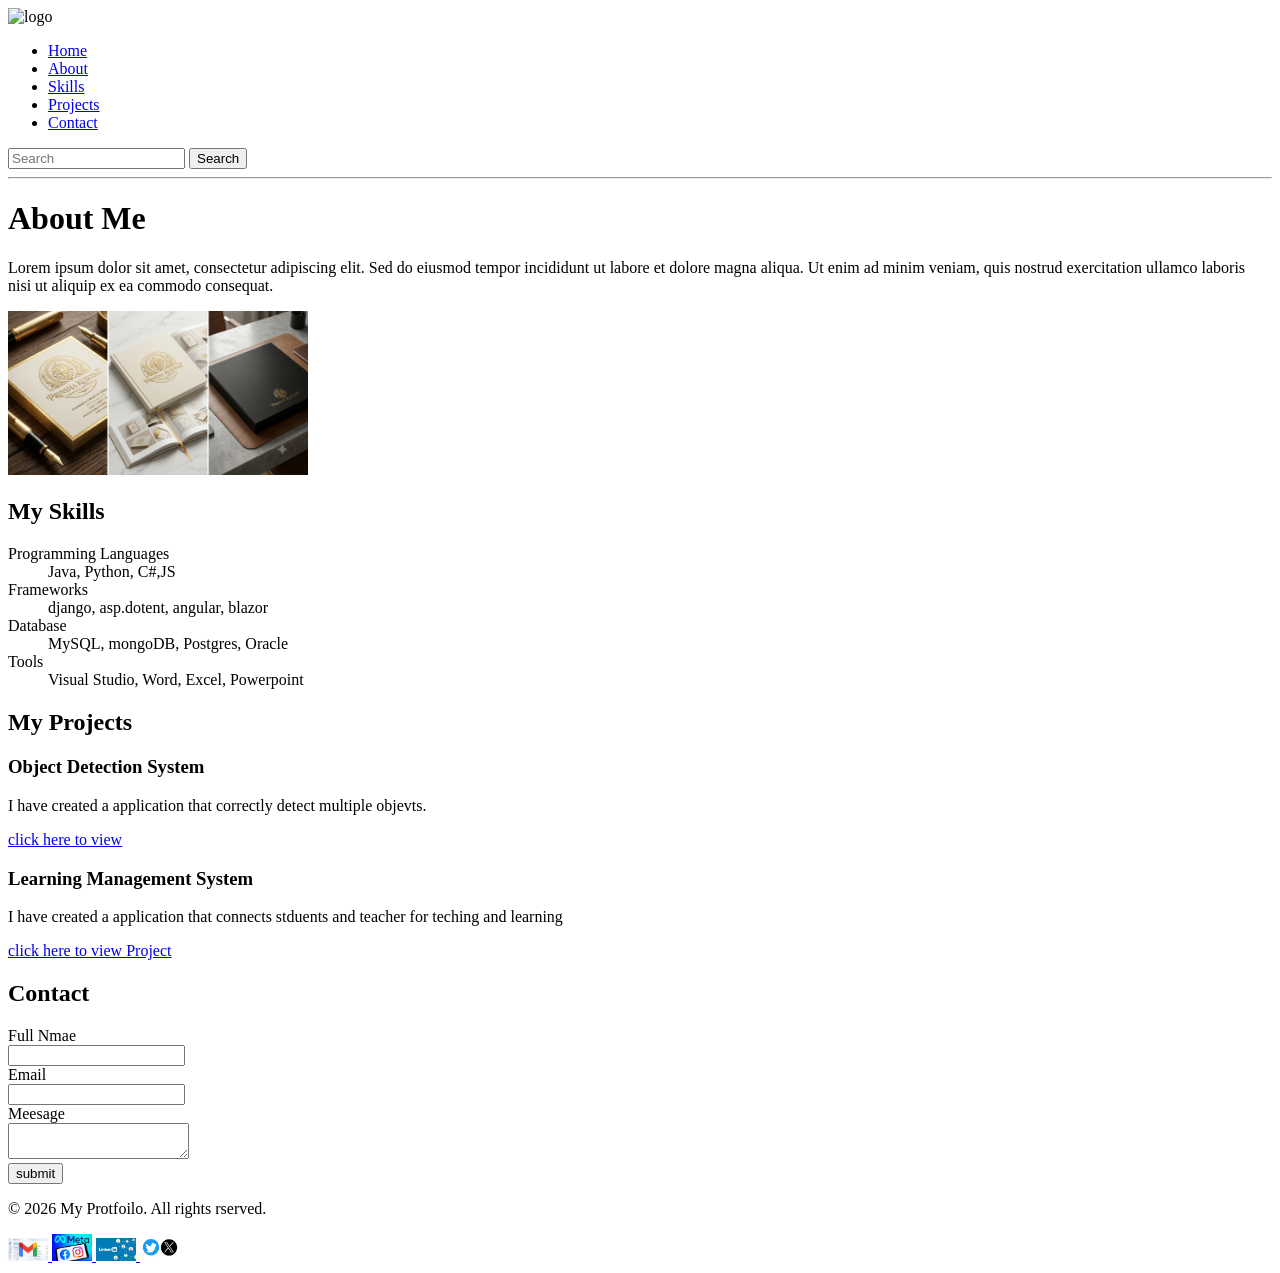
==== index.html @ 8875403b "initial commit" ====
<!DOCTYPE html>
<html lang="en">
<head>
    <meta charset="UTF-8">
    <meta name="viewport" content="width=device-width, initial-scale=1.0">
    <title>Document</title>
</head>
<body>

    <header>
        
        <img src="images/logo.png" alt="logo" width="80">
        
    <nav> 
        <ul> 
    <li> <a href="#">Home </a></li>
    <li><a href="#">About </a></li>
    <li><a href="#">Skills </a></li>
    <li><a href="#">Projects </a></li>
    <li> <a href="#">Contact </a></li>
    </ul>
<form>
	<input type="text" placeholder="Search">
	<button type="sumit">Search</button>
    </form>
</nav>
<hr>

    </header>        

<main>
    <h1>About Me</h1>

    <p>
        Lorem ipsum dolor sit amet, consectetur adipiscing elit. Sed do eiusmod tempor incididunt ut labore et dolore magna aliqua. Ut enim ad minim veniam, quis nostrud exercitation ullamco laboris nisi ut aliquip ex ea commodo consequat.
    </p>

    <img src="images/Logo.png" alt="logo" width="300">
        <section id="skills">
            <h1>My Skills</h1>
            <d1>
            <dt>Programming Languages</dt>
            <dd>Java, Python, C#,JS </dd>

            <dt>Frameworks</dt>
            <dd>django, asp.dotent, angular, blazor </dd>

            <dt>Database</dt>
            <dd>MySQL, mongoDB, Postgres, Oracle </dd>

            <dt>Tools</dt>
            <dd>Visual Studio, Word, Excel, Powerpoint</dd>
            </d1>
        </section>

<!-- This is section for projecr-->

        <section id="projects">
            <h1>My Projects</h1>
            <articles>
                <h3>Object Detection System</h3>
                <p>I have created a application that correctly detect multiple objevts.</p>
                <p> <a href="https://github.com/kusiyaitprinsha98-hue" taeget="blank"> click here to view</a></p>
            </articles>

            <article>
                <h3>Learning Management System</h3>
                <p>I have created a application that connects stduents and teacher for teching and learning</p>
                <p> <a href="https://github.com/kusiyaitprinsha98-hue" target="_blank">click here to view Project</a></p>

            </article>

        </section>

<!--This is for contact section-->

        <section id="contact">
            <h1>Contact</h1>
            <form>
                <label>Full Nmae</label><br>
                <input type="text"><br>

                <label>Email</label><br>
                <input type="email"><br>

                <label>Meesage</label><br>
                <textarea></textarea><br>
                <button type="submit">submit</button>
            </form>
        </section>
    
</main>

    <footer>
        <p>&copy; 2026 My Protfoilo. All rights rserved.</p>

        <a href="https://mail.google.com/" target="_blank">
        <img src="images/Gmail.avif" alt="Gmail" width="40">
    </a>

    <a href="https://about.meta.com/" target="_blank">
        <img src="images/Meta.jpg" alt="Meta" width="40">
    </a>

    <a href="https://www.linkedin.com/" target="_blank">
        <img src="images/LinkedIn.jpg" alt="LinkedIn" width="40">
    </a>

    <a href="https://twitter.com/" target="_blank">
        <img src="images/Twitter.jpg" alt="Twitter" width="40">
    </a>


    </footer>

</body>
</html>
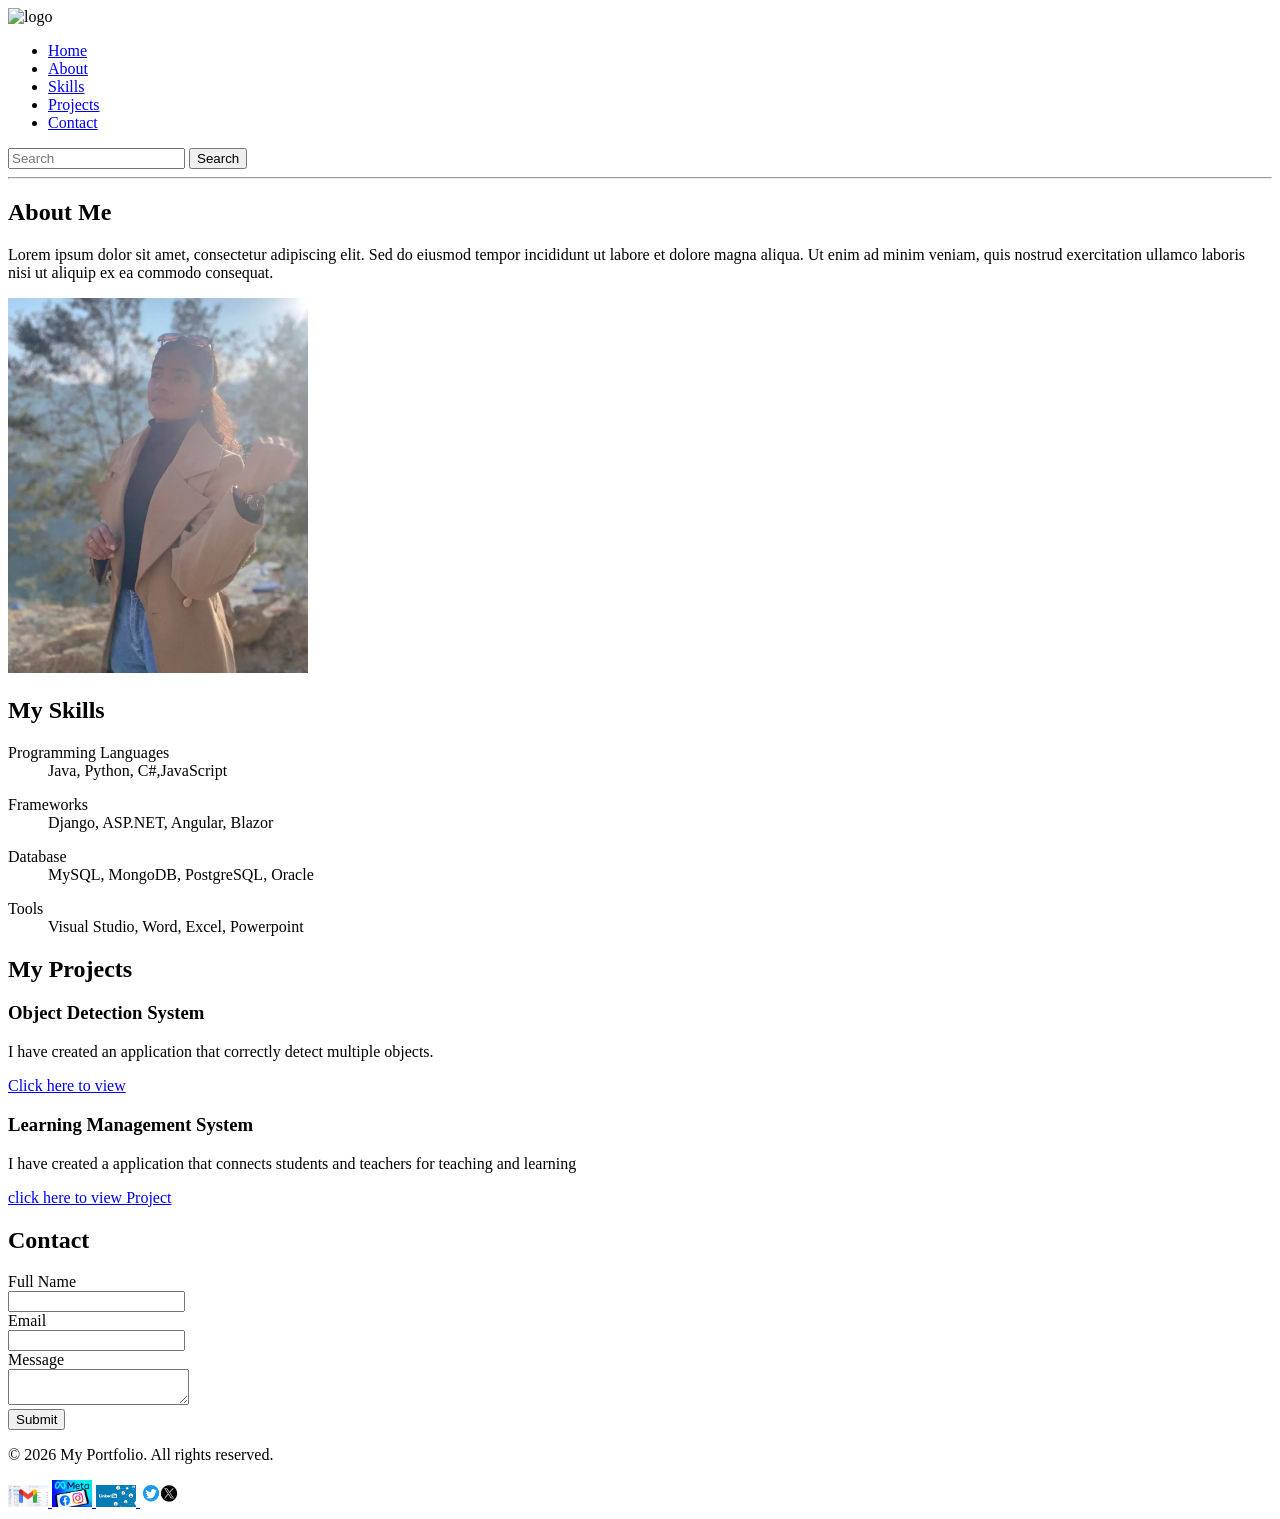
==== commit 9818b19a: "css added" ====
--- a/index.html
+++ b/index.html
@@ -3,14 +3,19 @@
 <head>
     <meta charset="UTF-8">
     <meta name="viewport" content="width=device-width, initial-scale=1.0">
-    <title>Document</title>
+
+    <link rel="stylesheet" href="css/style.css">
+    
+    <title>Prinsha Kusiyait Portfolio</title>
 </head>
 <body>
 
     <header>
-        
+       <div class="header-container">
+        <div class="logo">
         <img src="images/logo.png" alt="logo" width="80">
-        
+        </div>
+
     <nav> 
         <ul> 
     <li> <a href="#">Home </a></li>
@@ -21,81 +26,132 @@
     </ul>
 <form>
 	<input type="text" placeholder="Search">
-	<button type="sumit">Search</button>
+	<button type="submit">Search</button>
     </form>
 </nav>
 <hr>
 
+</div>
     </header>        
 
 <main>
+    <section id="about">
+    <div class="about-container">
+        <div class="about-text">
     <h1>About Me</h1>
 
     <p>
         Lorem ipsum dolor sit amet, consectetur adipiscing elit. Sed do eiusmod tempor incididunt ut labore et dolore magna aliqua. Ut enim ad minim veniam, quis nostrud exercitation ullamco laboris nisi ut aliquip ex ea commodo consequat.
     </p>
+ </div>
+    <img src="images/Mine.jpg" alt="logo" width="300">
+     </div>
+    </section>
 
-    <img src="images/Logo.png" alt="logo" width="300">
         <section id="skills">
-            <h1>My Skills</h1>
-            <d1>
+
+    <div class="skills-container">
+        <div class="skills-text">
+
+            <h1 class="skills-heading">My Skills</h1>
+
+            <div class="skills-grid">
+
+                <div class="skills-card">
+                    <dl>
             <dt>Programming Languages</dt>
-            <dd>Java, Python, C#,JS </dd>
+            <dd>Java, Python, C#,JavaScript </dd>
+            </dl>
+        </div>
 
+            <div class="skills-card">
+                <dl>
             <dt>Frameworks</dt>
-            <dd>django, asp.dotent, angular, blazor </dd>
+            <dd>Django, ASP.NET, Angular, Blazor </dd>
+            </dl>
+        </div>
 
+            <div class="skills-card">
+                <dl>
             <dt>Database</dt>
-            <dd>MySQL, mongoDB, Postgres, Oracle </dd>
+            <dd>MySQL, MongoDB, PostgreSQL, Oracle </dd>
+            </dl>
+        </div>
+
+            <div class="skills-card">
+                <dl>
 
             <dt>Tools</dt>
             <dd>Visual Studio, Word, Excel, Powerpoint</dd>
-            </d1>
+            </dl>
+            </div>
+
+            </div>
+
+            </div>
+            </div>
+
         </section>
 
 <!-- This is section for projecr-->
 
         <section id="projects">
-            <h1>My Projects</h1>
-            <articles>
+            
+    <div class="projects-container">
+        <div class="projects-text">
+
+        <h2>My Projects</h2>
+        <article>
+
                 <h3>Object Detection System</h3>
-                <p>I have created a application that correctly detect multiple objevts.</p>
-                <p> <a href="https://github.com/kusiyaitprinsha98-hue" taeget="blank"> click here to view</a></p>
-            </articles>
+                <p>I have created an application that correctly detect multiple objects.</p>
+                <p> <a href="https://github.com/kusiyaitprinsha98-hue" target="_blank"> Click here to view</a></p>
+            </article>
 
             <article>
                 <h3>Learning Management System</h3>
-                <p>I have created a application that connects stduents and teacher for teching and learning</p>
+                <p>I have created a application that connects students and teachers for teaching and learning</p>
                 <p> <a href="https://github.com/kusiyaitprinsha98-hue" target="_blank">click here to view Project</a></p>
 
             </article>
+            </div>
 
+            </div>
         </section>
 
 <!--This is for contact section-->
 
         <section id="contact">
-            <h1>Contact</h1>
+        
+    <div class="contact-container">
+       
+            <h2>Contact</h2>
             <form>
-                <label>Full Nmae</label><br>
-                <input type="text"><br>
 
-                <label>Email</label><br>
-                <input type="email"><br>
+                <label for="fullname">Full Name</label><br>
+                <input type="text" id="fullname"><br>
 
-                <label>Meesage</label><br>
-                <textarea></textarea><br>
-                <button type="submit">submit</button>
+                <label for="email">Email</label><br>
+                <input type="email" id="email"><br>
+
+                <label for="message">Message</label><br>
+                <textarea id="message"></textarea><br>
+
+                <button type="submit">Submit</button>
+
             </form>
+          
+
+            </div>
         </section>
     
 </main>
 
     <footer>
-        <p>&copy; 2026 My Protfoilo. All rights rserved.</p>
+        <p>&copy; 2026 My Portfolio. All rights reserved.</p>
 
         <a href="https://mail.google.com/" target="_blank">
-        <img src="images/Gmail.avif" alt="Gmail" width="40">
+            <img src="images/Gmail.avif" alt="Gmail" width="40">
     </a>
 
     <a href="https://about.meta.com/" target="_blank">
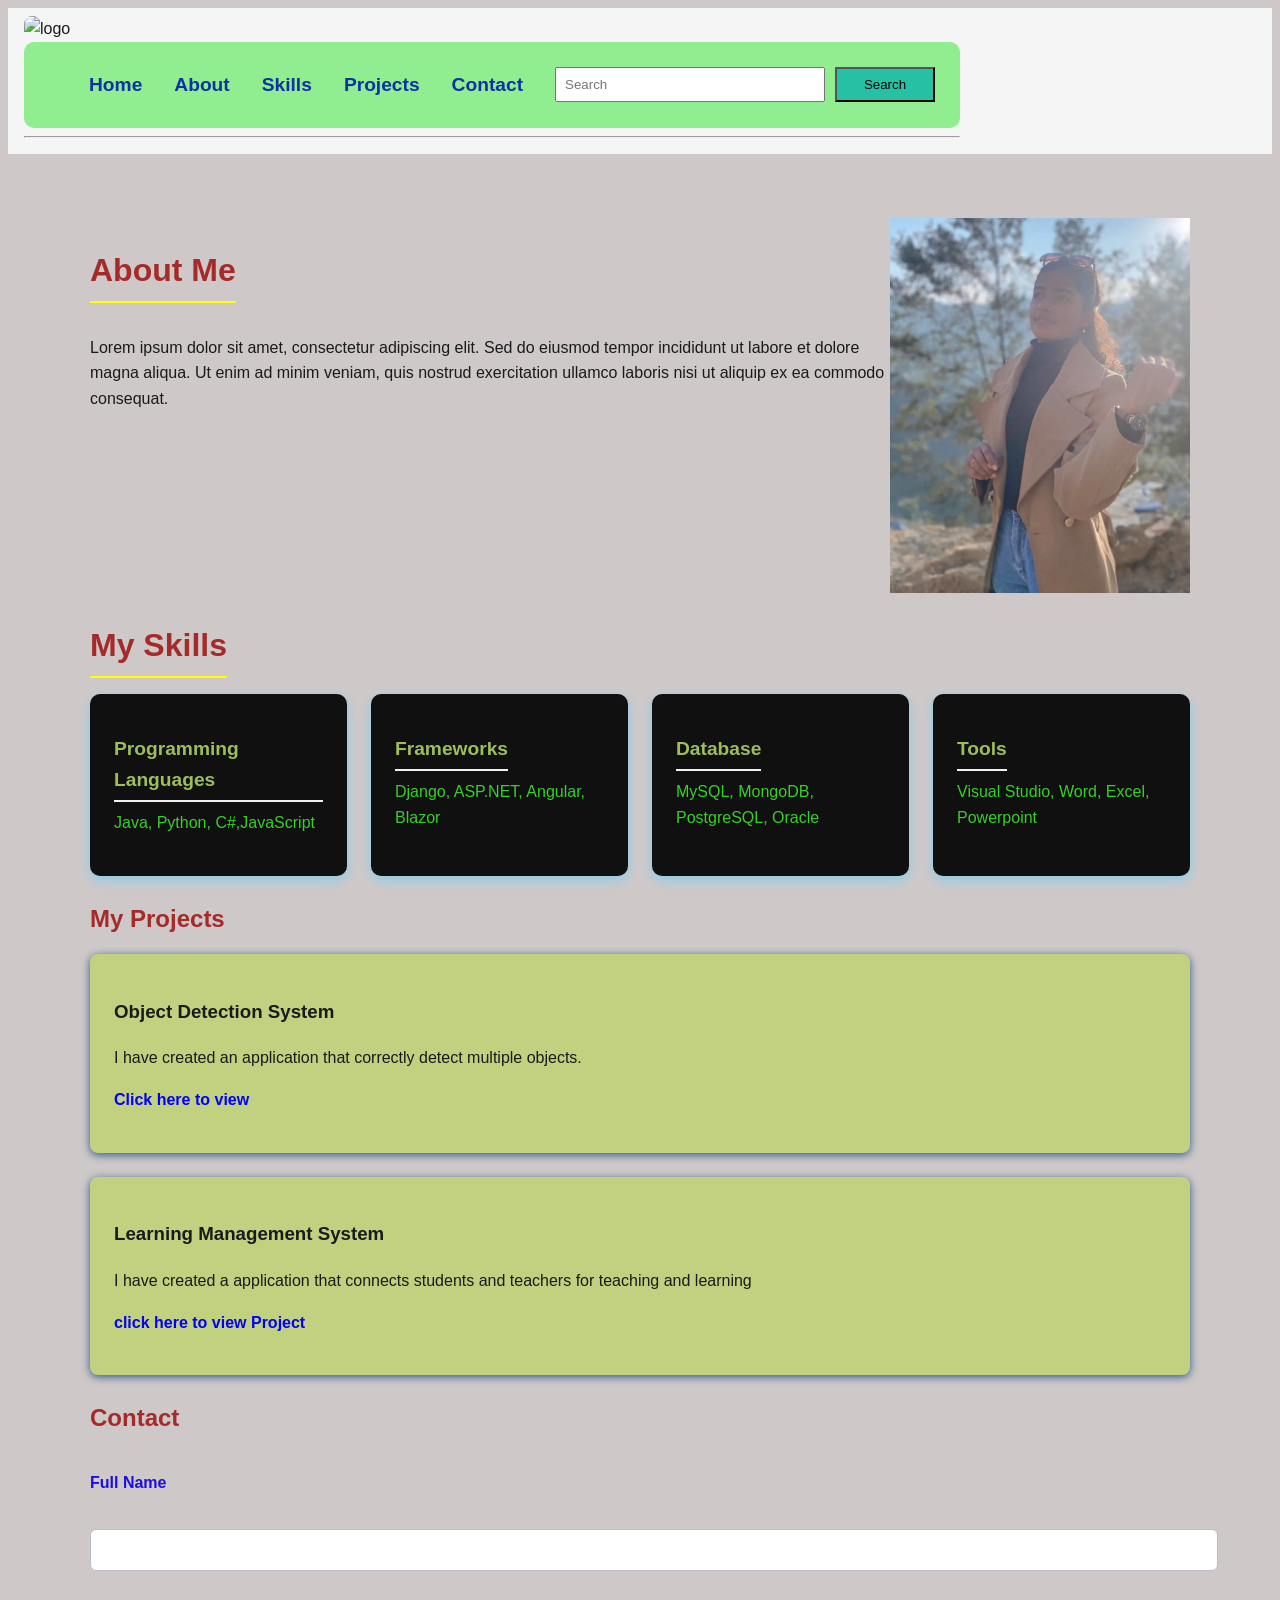
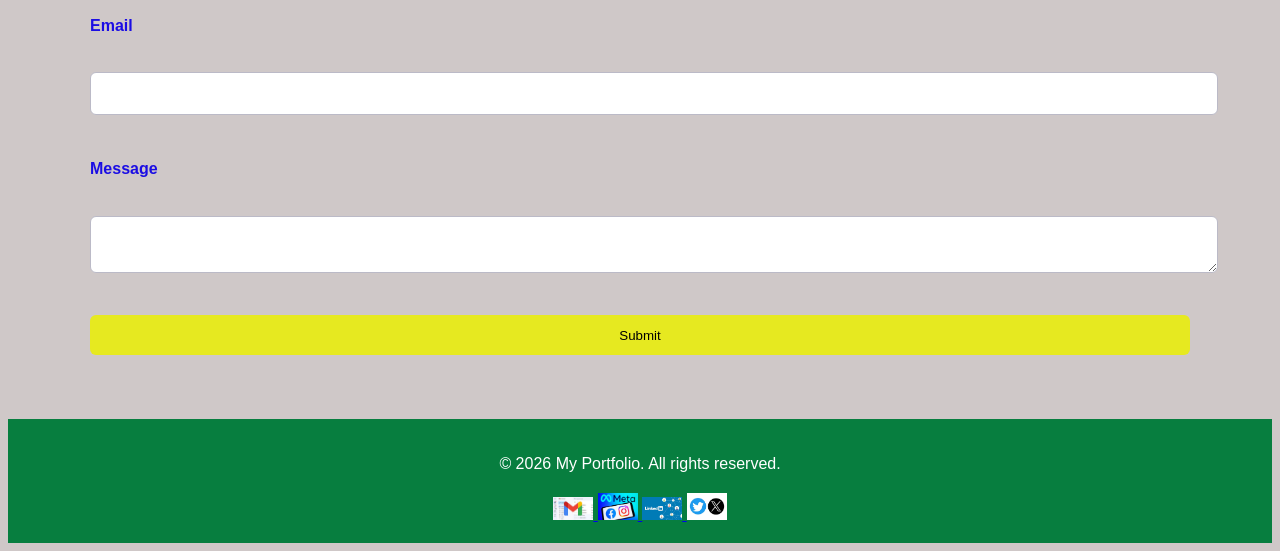
==== commit a63181b1: "Update index.html" ====
--- a/index.html
+++ b/index.html
@@ -4,7 +4,7 @@
     <meta charset="UTF-8">
     <meta name="viewport" content="width=device-width, initial-scale=1.0">
 
-    <link rel="stylesheet" href="css/style.css">
+    <link rel="stylesheet" href="CSS/style.css">
     
     <title>Prinsha Kusiyait Portfolio</title>
 </head>
--- a/CSS/style.css
+++ b/CSS/style.css
@@ -0,0 +1,285 @@
+body{
+    font-family: "segoe UI", roborto, sans-serif;
+    background-color:rgb(207, 200, 200);
+    line-height: 1.6;
+    color:rgb(25, 26, 27);
+}
+header{
+    display: flex;
+    align-items: center;
+    justify-content: space-between;
+    padding:0.5rem 1rem 0.5rem 1rem;
+    background:whitesmoke;
+}
+
+.logo{
+    justify-self: start;
+}
+
+nav{
+    display: flex;
+    align-items: cenetr;
+    justify-self: cenetr;
+    background: lightgreen;
+    padding: 12px 25px;
+    border-radius: 10px;
+}
+nav ul{
+    display: flex;  
+    list-style: none;  
+    gap: 2rem;   
+}
+nav a{
+    color:rgb(12, 50, 164);
+    text-decoration: none;
+    font-size: larger;
+    font-weight: bold;
+}
+nav a:hover{
+    color:yellowgreen;
+    font-weight: 500;
+}
+header form{
+    display: flex;
+    align-items: center;
+    margin-left: 2rem;
+    justify-self: end;
+}
+
+header img{
+    width: 8%;
+    border-radius: 8px;
+}
+
+header input, 
+header button{
+    padding: 0.5rem;
+    border-radius: none;
+}
+
+header input{
+    width: 250px;
+}
+
+header button{
+    width: 100px;
+    background-color:rgb(38, 193, 164);
+    margin-left: 10px;
+}
+
+main{
+    max-width: 1100px;
+    margin: 2rem auto;
+    padding: 0 1rem;
+
+
+.about-container,
+.skills-container,
+.projects-container,
+.contact-conatiner,
+    background:red;
+    padding: 2rem;
+    border-radius:10px;
+    margin-bottom:2rem;
+    box-shadow:0 4px 12px rgba (0,0,0,0.1);
+}
+
+h1,h2{
+    font-family: "Segoe UI", Roboto, sans-serif;
+    color:brown;
+    margin-bottom: 1rem;
+}
+
+h1{
+    font-size: 2rem;
+    border-bottom: 2px solid  yellow;
+    display: inline-block;
+    padding-bottom: 0.3rem;
+}
+
+h2{
+    font-size: 1.5rem;
+    margin-top: 1.5rem;
+}
+
+
+.about-container{
+    display: flex;
+}
+
+.skills-grid{
+    display: grid;
+    gap: 1.5rem;
+    grid-template-columns: repeat(auto-fill, minmax(250px,1fr));
+}
+
+.skills-card{
+    background: rgb(17, 16, 17);
+    padding:1.5rem;
+    border-radius: 10px;
+    box-shadow: 0 4px 12px skyblue;
+}
+
+.skills-card dt{
+    font-size: 1.2rem;
+    border-bottom:2px solid #f1efef;
+    display: inline-block;
+    padding-bottom: 0.3rem;
+    color: rgb(157, 190, 91);
+    margin-bottom: 0.5rem;
+    font-weight: bold;
+}
+
+.skills-card dd{
+    margin: 0;
+    color: #38ce2b;
+    font-size: 1rem;
+}
+
+ 
+.skills-card:hover{
+    transform: translateY(-5px);
+    box-shadow: 0 6px 16px rgb(156, 61, 140);
+}
+
+.projects-container article{
+    background: rgb(193, 209, 127);
+    padding: 1.5rem;
+    border-radius: 8px;
+    box-shadow: 0 2px 8px rgb(41, 91, 140);
+    margin-bottom: 1.5rem;
+}
+
+.projects-container a{
+    color: blue;
+    font-weight: bold;
+    text-decoration: none;
+}
+
+.projects-container a:hover{
+    color: rgb(72, 72, 51);
+}
+
+.projects-container article:hover{
+    transform: translateY(-5px);
+}
+
+
+.contact-container form{
+    display: flex;
+    flex-direction: column;
+}
+
+.contact-container label{
+    font-weight: bold;
+    color: #1b0de4;
+    margin-top: 1rem;
+}
+
+.contact-container input,
+.contact-container textarea{
+    width: 100%;
+    padding: 0.8rem;
+    margin-top: 0.5rem;
+    border: 1px solid rgb(187, 186, 199);
+    border-radius: 6px;
+}
+
+.contact-container button{
+    margin-top: 1rem;
+    background-color: #e6e920;
+    color: #000;
+    padding: 0.8rem 1.5rem;
+    border: none;
+    border-radius: 6px;
+}
+
+.conatct-container button{
+    color: whitesmoke;
+    padding: 1rem;
+    border: none;
+    border-radius: 6px;
+}
+
+.contact-container button:hover{
+    background: rgb(188, 63, 104);
+    color: blue;
+}
+
+footer{
+    background-color: rgb(7, 126, 63);
+    color: white;
+    padding: 1rem;
+    text-align: center;
+    margin-top: 2rem;
+}
+
+
+@media (max-width: 768px) {
+    .header-container {
+        flex-direction: column;
+        algin-items: flex-start;
+        gap: 1rem;
+    }
+
+    nav ul {
+        flex-direction: column;
+        gap: 1rem;
+        width: 100%;
+        background: blue;
+        padding: 1rem;
+        border-radius: 8px;
+    }
+
+    nav a {
+        font-size: 1rem;
+        display: block;
+        padding: 0.5rem;
+        border-radius: 6px;
+    }
+
+    .search-bar {
+        width: 100%;
+    }
+
+    .search-bar input {
+        width: 100%;
+    }
+
+    .about-container{
+        flex-direction: column;
+        align-items: center;
+        text-align: center;
+    }
+
+    .about-container img {
+        width: 100%;
+        max-width: 250px;
+    }
+}
+
+
+@media (min-width: 769px) and (max-width: 1024px) {
+    .header-container {
+        flex-direction: column;
+        align-items: center;
+        gap: 1rem;
+    }
+
+    nav ul {
+        gap: 1rem;
+    }
+
+    .about-container {
+        flex-direction: column;
+        align-items: center;
+        text-align: center; 
+    }
+}
+
+
+
+
+
+
+
